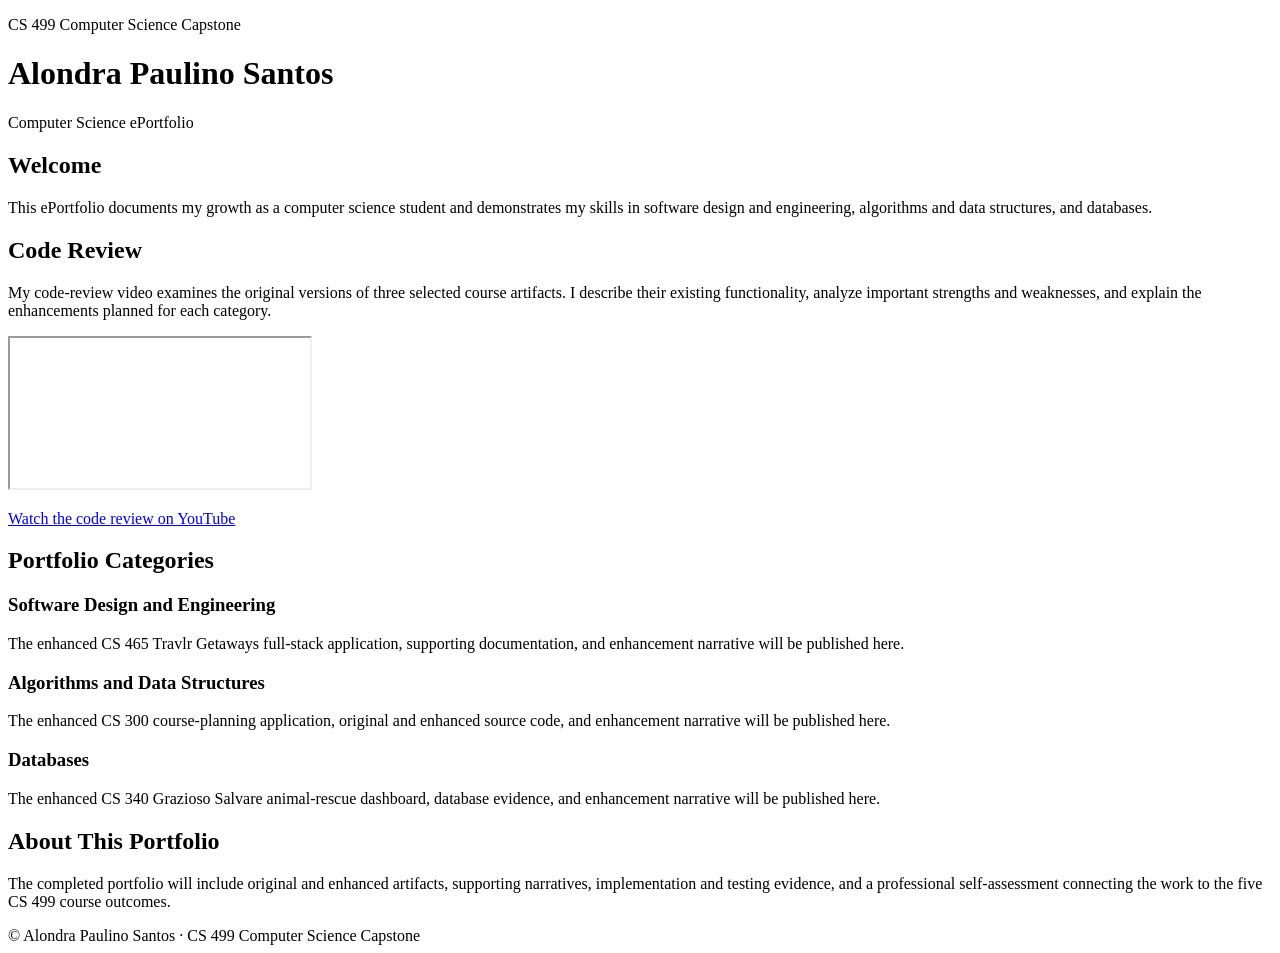
==== index.html @ 8d1aff84 "Create GitHub Pages portfolio homepage" ====
<!doctype html>
<html lang="en">
<head>
  <meta charset="utf-8">
  <meta name="viewport" content="width=device-width, initial-scale=1">
  <meta name="description" content="Alondra Paulino Santos's CS 499 Computer Science Capstone ePortfolio">
  <title>Alondra Paulino Santos | CS 499 Capstone</title>
  <link rel="stylesheet" href="styles.css">
</head>
<body>
  <header class="hero">
    <div class="container">
      <p class="eyebrow">CS 499 Computer Science Capstone</p>
      <h1>Alondra Paulino Santos</h1>
      <p class="intro">Computer Science ePortfolio</p>
    </div>
  </header>

  <main class="container">
    <section aria-labelledby="welcome">
      <h2 id="welcome">Welcome</h2>
      <p>This ePortfolio documents my growth as a computer science student and demonstrates my skills in software design and engineering, algorithms and data structures, and databases.</p>
    </section>

    <section aria-labelledby="review">
      <h2 id="review">Code Review</h2>
      <p>My code-review video examines the original versions of three selected course artifacts. I describe their existing functionality, analyze important strengths and weaknesses, and explain the enhancements planned for each category.</p>
      <div class="video">
        <iframe src="https://www.youtube.com/embed/JbB-MOt_yLA" title="CS 499 Capstone Code Review: Software Engineering, Algorithms, and Databases" allow="accelerometer; autoplay; clipboard-write; encrypted-media; gyroscope; picture-in-picture; web-share" allowfullscreen></iframe>
      </div>
      <p><a class="button" href="https://youtu.be/JbB-MOt_yLA">Watch the code review on YouTube</a></p>
    </section>

    <section aria-labelledby="categories">
      <h2 id="categories">Portfolio Categories</h2>
      <div class="cards">
        <article>
          <h3>Software Design and Engineering</h3>
          <p>The enhanced CS 465 Travlr Getaways full-stack application, supporting documentation, and enhancement narrative will be published here.</p>
        </article>
        <article>
          <h3>Algorithms and Data Structures</h3>
          <p>The enhanced CS 300 course-planning application, original and enhanced source code, and enhancement narrative will be published here.</p>
        </article>
        <article>
          <h3>Databases</h3>
          <p>The enhanced CS 340 Grazioso Salvare animal-rescue dashboard, database evidence, and enhancement narrative will be published here.</p>
        </article>
      </div>
    </section>

    <section aria-labelledby="about">
      <h2 id="about">About This Portfolio</h2>
      <p>The completed portfolio will include original and enhanced artifacts, supporting narratives, implementation and testing evidence, and a professional self-assessment connecting the work to the five CS 499 course outcomes.</p>
    </section>
  </main>

  <footer>
    <div class="container">© Alondra Paulino Santos · CS 499 Computer Science Capstone</div>
  </footer>
</body>
</html>
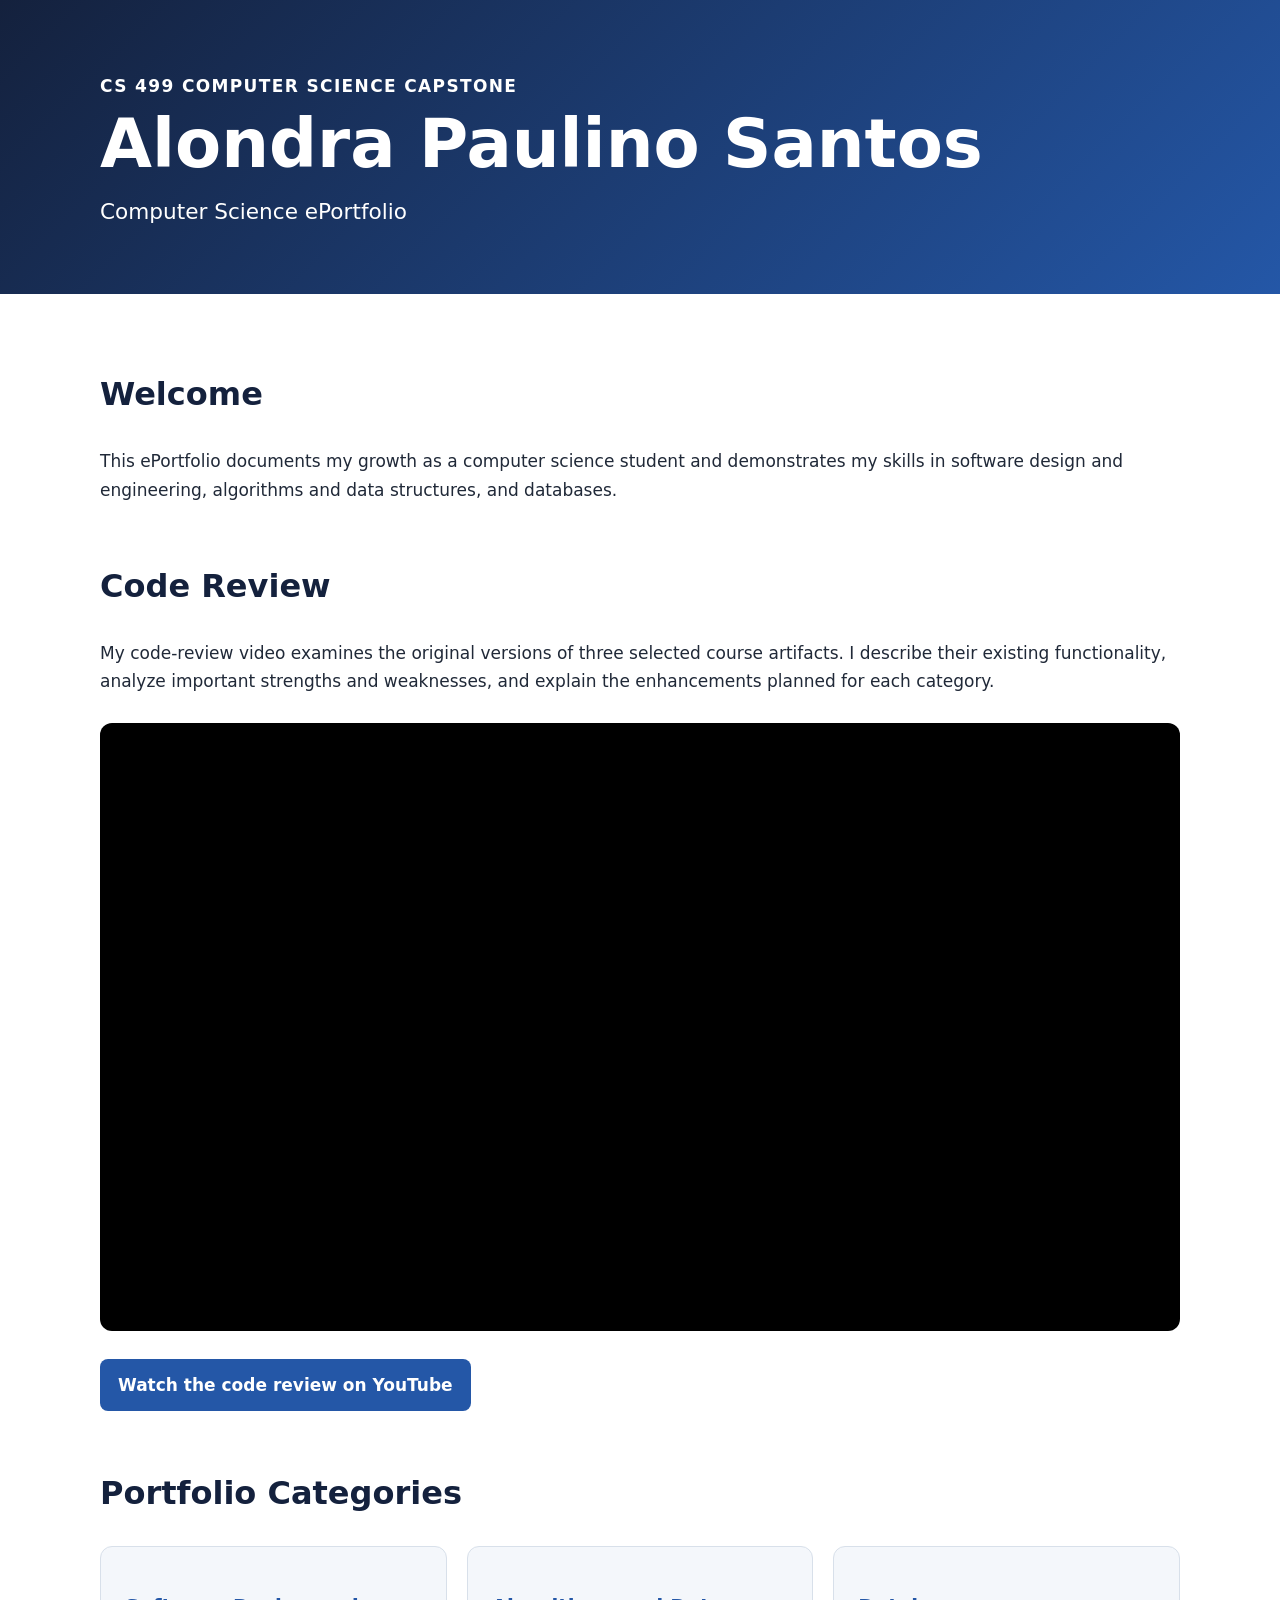
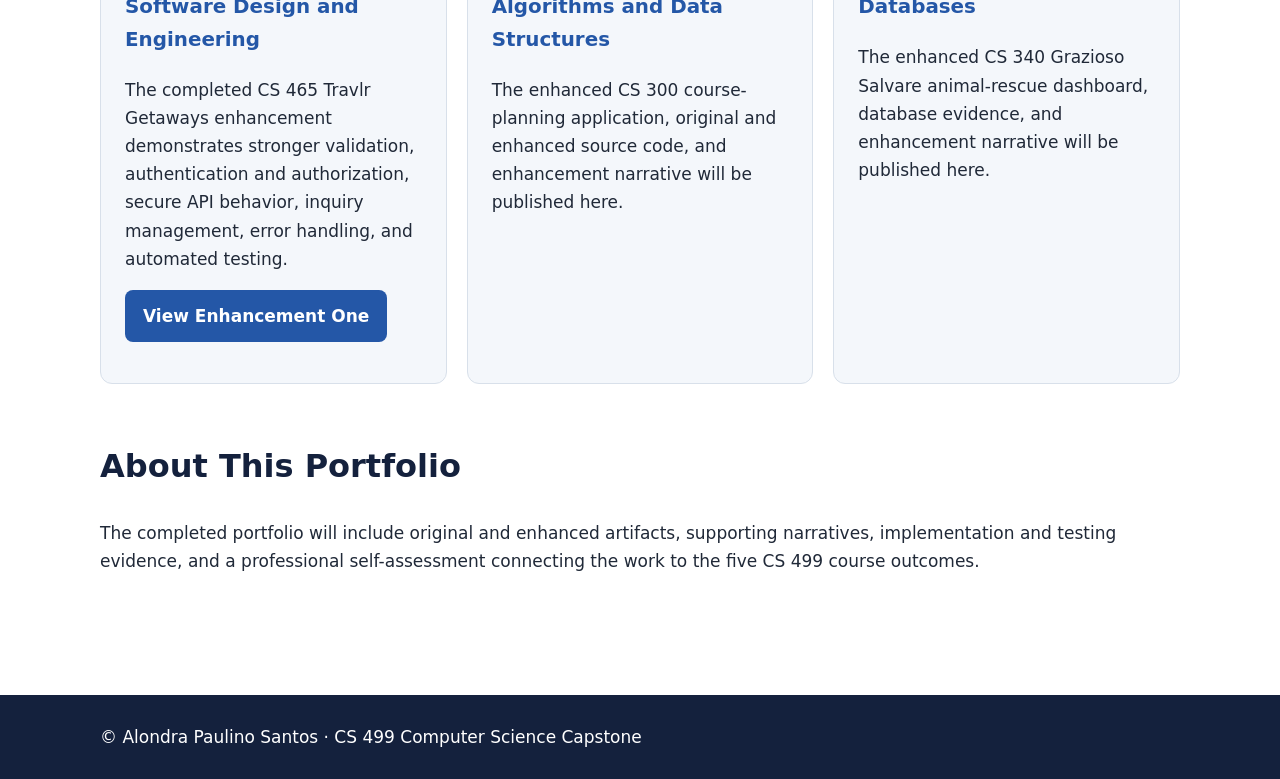
==== commit 7ea21921: "Publish Enhancement One on portfolio page" ====
--- a/index.html
+++ b/index.html
@@ -36,7 +36,8 @@
       <div class="cards">
         <article>
           <h3>Software Design and Engineering</h3>
-          <p>The enhanced CS 465 Travlr Getaways full-stack application, supporting documentation, and enhancement narrative will be published here.</p>
+          <p>The completed CS 465 Travlr Getaways enhancement demonstrates stronger validation, authentication and authorization, secure API behavior, inquiry management, error handling, and automated testing.</p>
+          <p><a class="button" href="enhancement-one/">View Enhancement One</a></p>
         </article>
         <article>
           <h3>Algorithms and Data Structures</h3>
--- a/styles.css
+++ b/styles.css
@@ -0,0 +1,44 @@
+:root {
+  color-scheme: light;
+  --navy: #14213d;
+  --blue: #2457a7;
+  --light: #f4f7fb;
+  --text: #202938;
+  --border: #d8e0ea;
+}
+* { box-sizing: border-box; }
+body {
+  margin: 0;
+  color: var(--text);
+  background: #fff;
+  font: 17px/1.65 system-ui, -apple-system, BlinkMacSystemFont, "Segoe UI", sans-serif;
+}
+.container { width: min(1080px, calc(100% - 40px)); margin: 0 auto; }
+.hero {
+  padding: 72px 0 64px;
+  color: #fff;
+  background: linear-gradient(135deg, var(--navy), var(--blue));
+}
+.eyebrow { margin: 0 0 8px; font-weight: 700; letter-spacing: .08em; text-transform: uppercase; }
+h1 { margin: 0; font-size: clamp(2.2rem, 7vw, 4.2rem); line-height: 1.1; }
+.intro { margin: 12px 0 0; font-size: 1.35rem; }
+main { padding: 48px 0 64px; }
+section { margin-bottom: 56px; }
+h2 { color: var(--navy); font-size: 2rem; }
+h3 { color: var(--blue); }
+.video { position: relative; padding-top: 56.25%; margin: 28px 0; overflow: hidden; border-radius: 12px; background: #000; }
+.video iframe { position: absolute; inset: 0; width: 100%; height: 100%; border: 0; }
+.button {
+  display: inline-block;
+  padding: 12px 18px;
+  color: #fff;
+  background: var(--blue);
+  border-radius: 8px;
+  font-weight: 700;
+  text-decoration: none;
+}
+.button:hover, .button:focus { background: var(--navy); }
+.cards { display: grid; grid-template-columns: repeat(3, 1fr); gap: 20px; }
+.cards article { padding: 24px; border: 1px solid var(--border); border-radius: 12px; background: var(--light); }
+footer { padding: 28px 0; color: #fff; background: var(--navy); }
+@media (max-width: 760px) { .cards { grid-template-columns: 1fr; } .hero { padding: 52px 0; } }
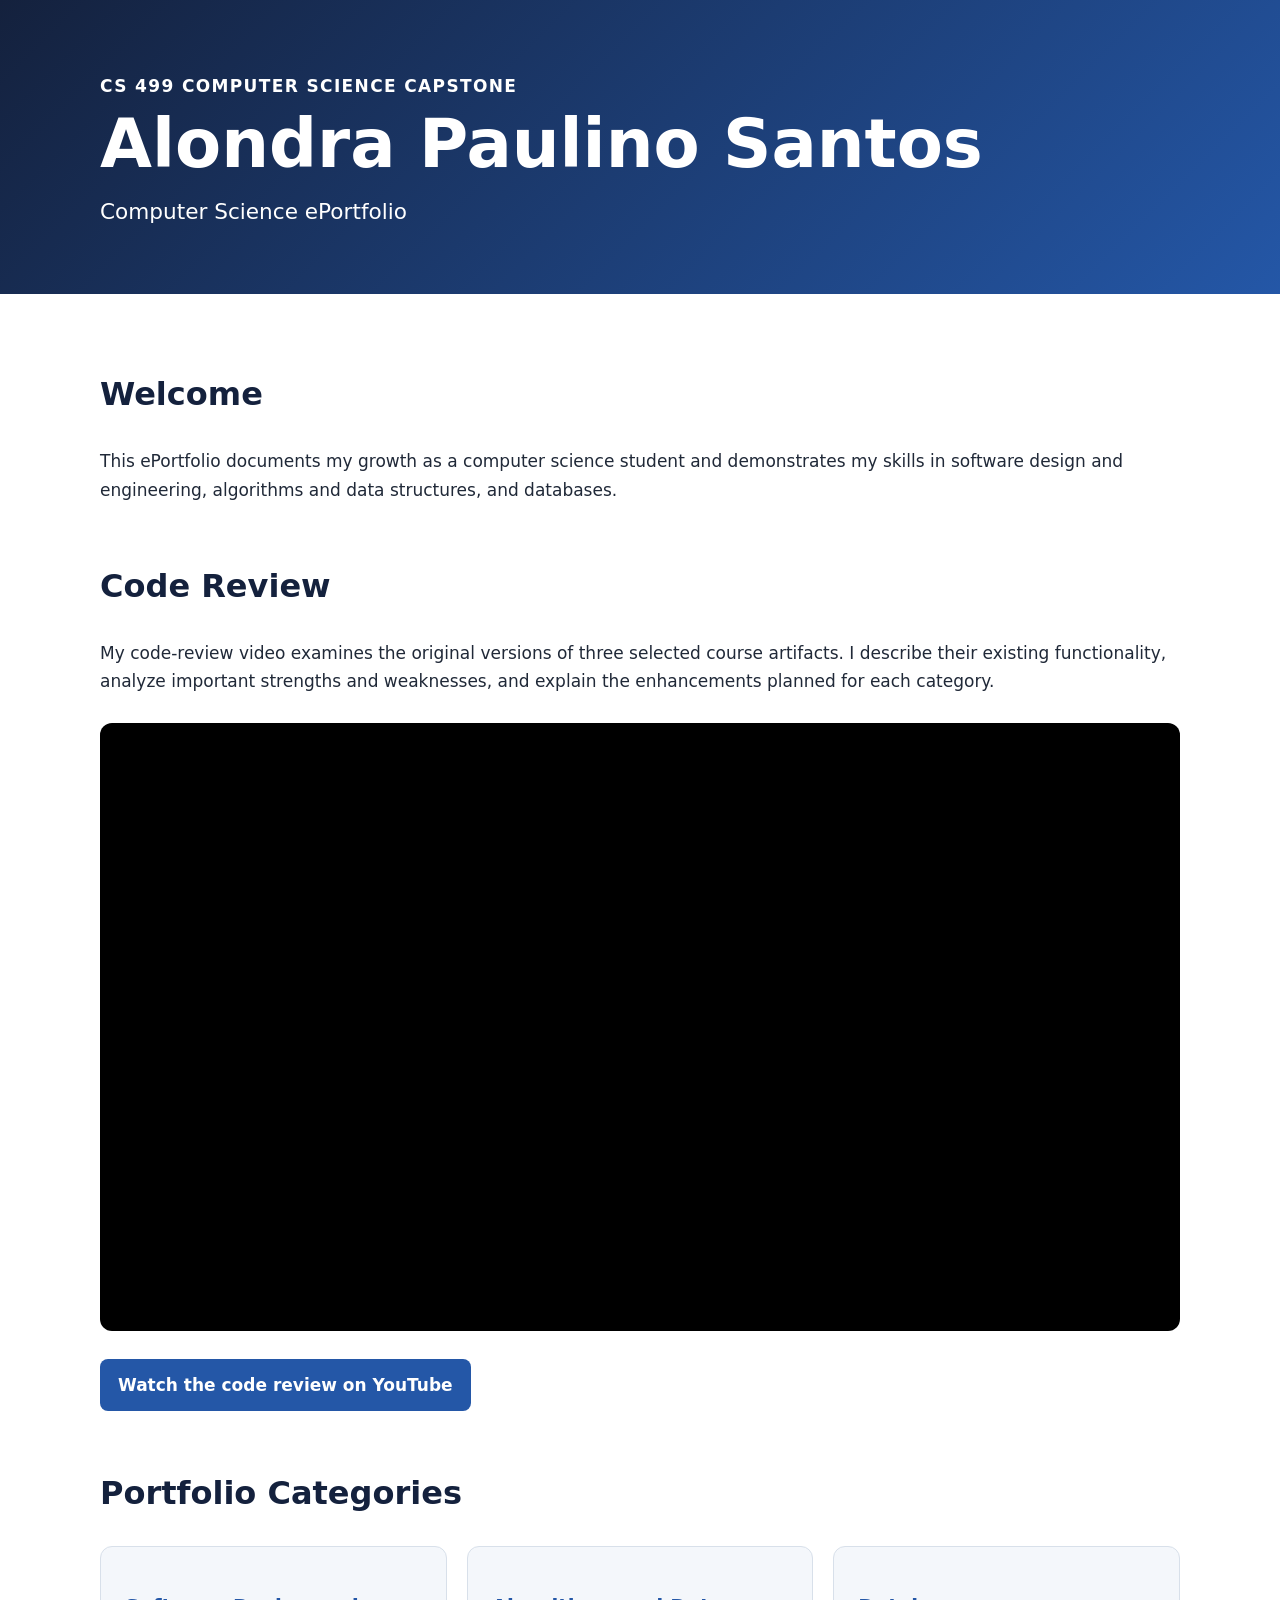
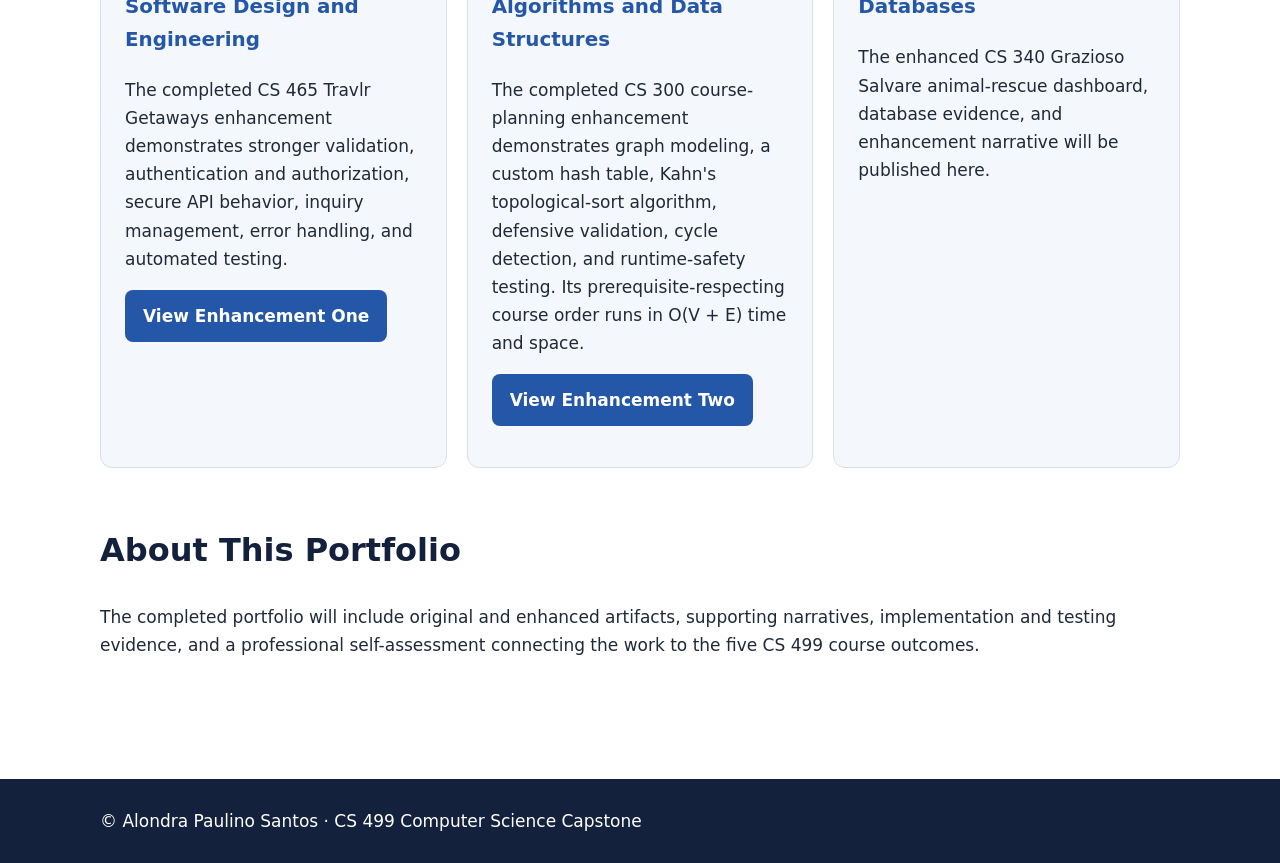
==== commit bf5ff8eb: "Add CS 300 algorithms and data structures enhancement Publish the final narrative, original and enha" ====
--- a/index.html
+++ b/index.html
@@ -41,7 +41,8 @@
         </article>
         <article>
           <h3>Algorithms and Data Structures</h3>
-          <p>The enhanced CS 300 course-planning application, original and enhanced source code, and enhancement narrative will be published here.</p>
+          <p>The completed CS 300 course-planning enhancement demonstrates graph modeling, a custom hash table, Kahn's topological-sort algorithm, defensive validation, cycle detection, and runtime-safety testing. Its prerequisite-respecting course order runs in O(V + E) time and space.</p>
+          <p><a class="button" href="enhancement-two/">View Enhancement Two</a></p>
         </article>
         <article>
           <h3>Databases</h3>
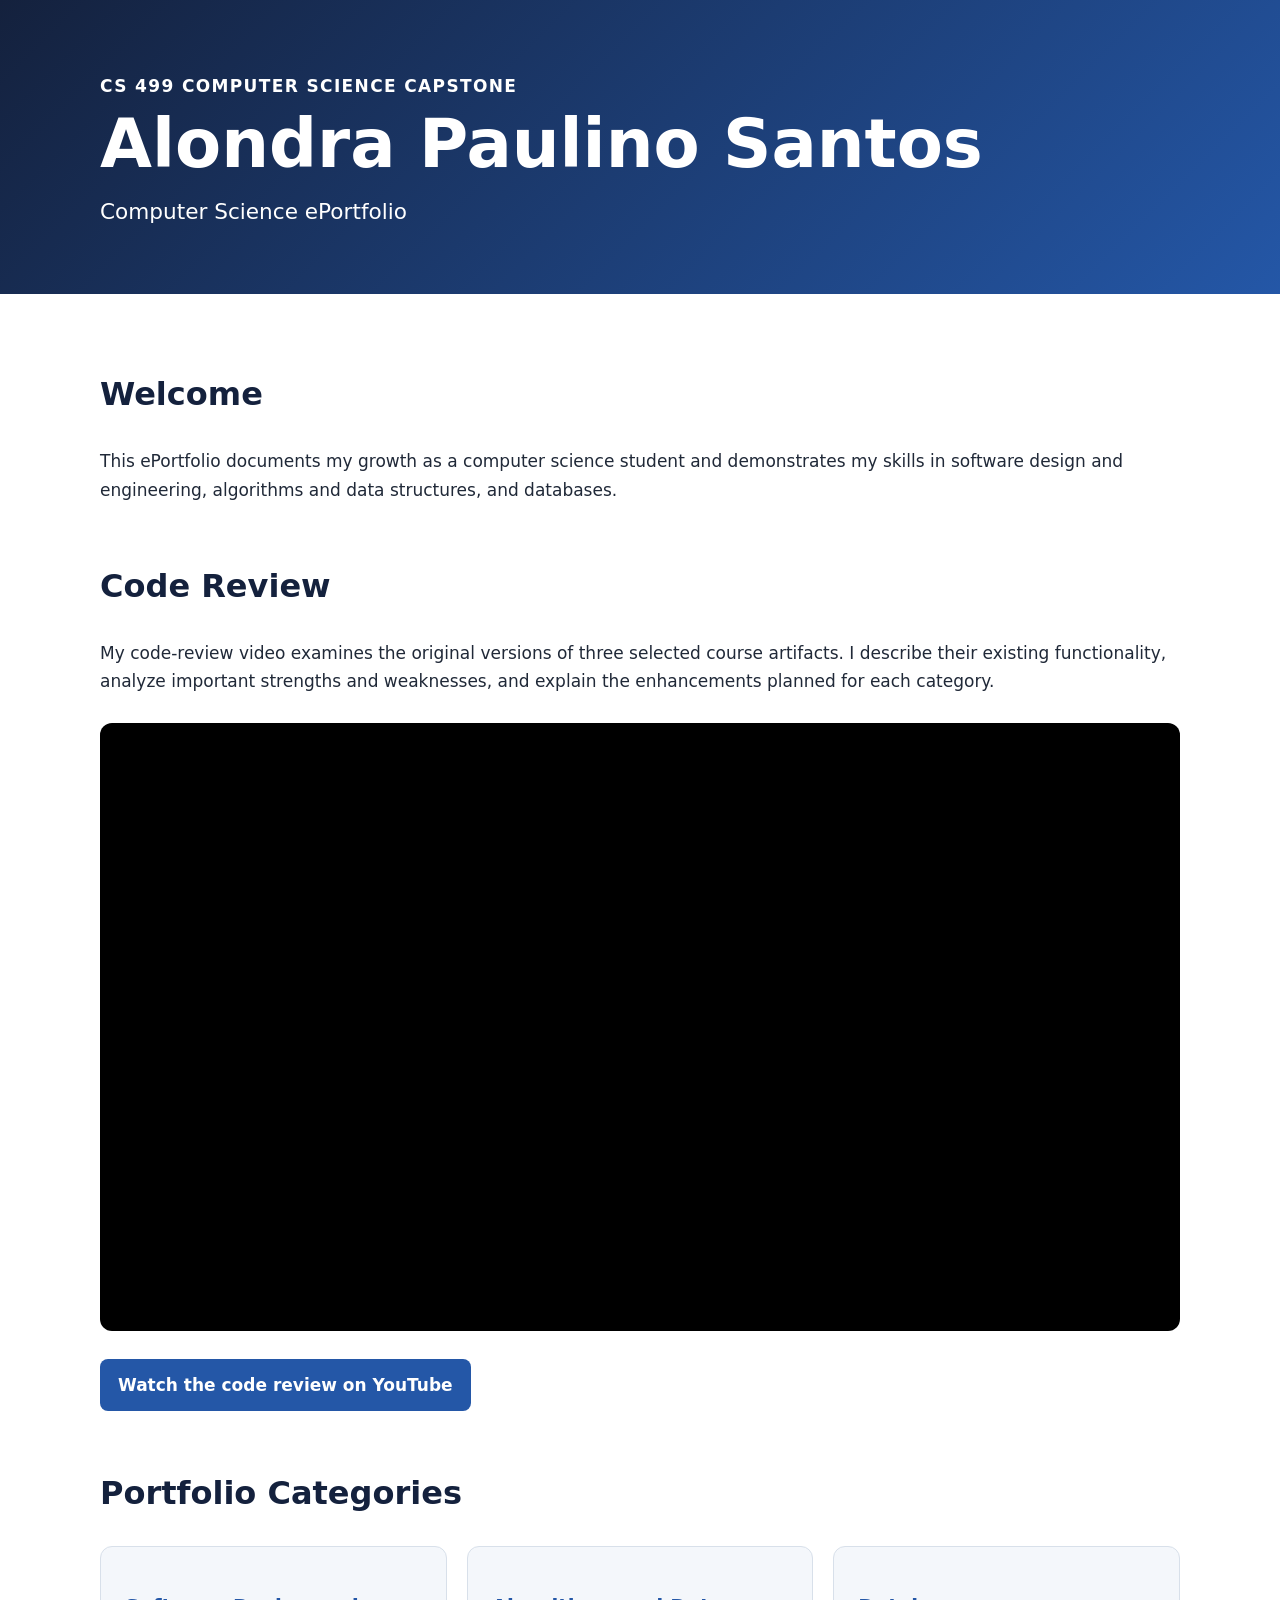
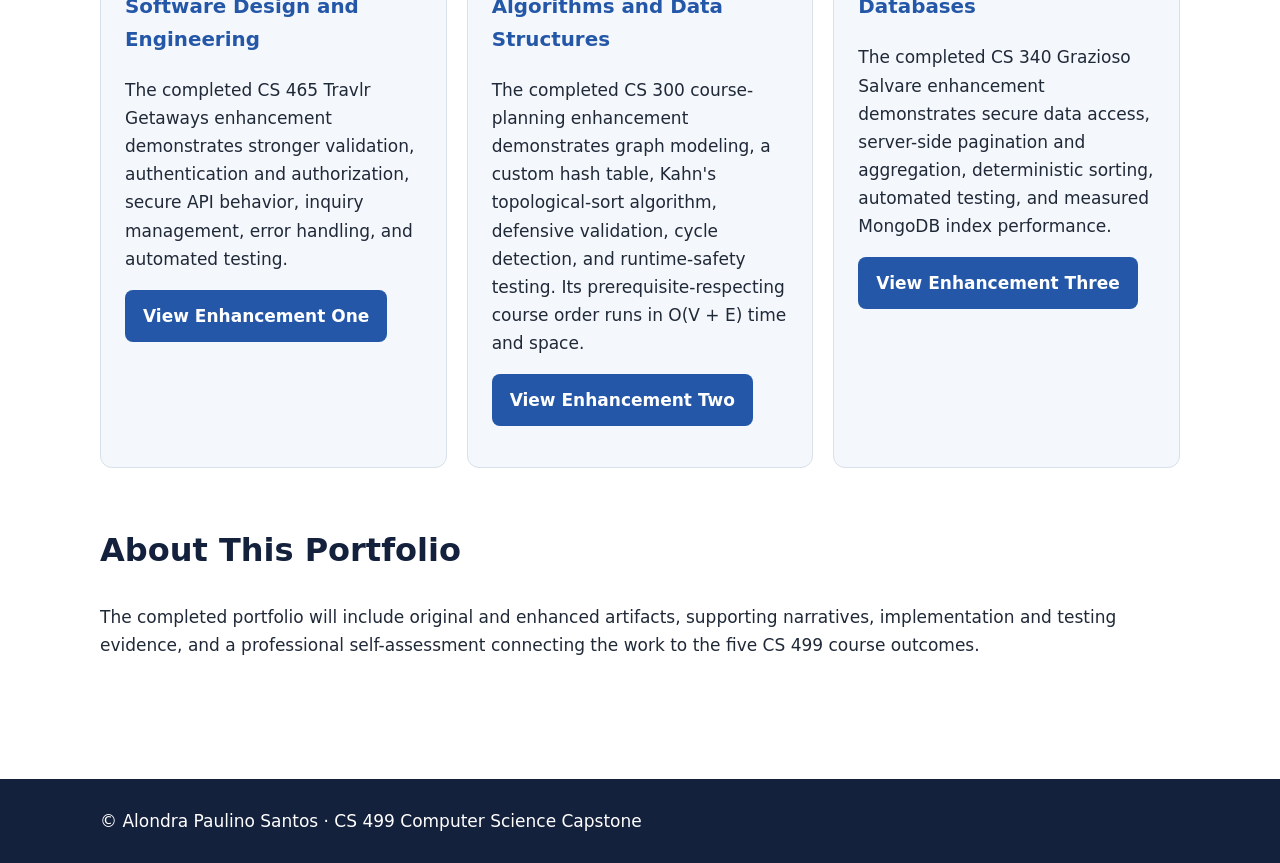
==== commit b46943b2: "Add Enhancement Three database artifact and evidence" ====
--- a/index.html
+++ b/index.html
@@ -8,57 +8,17 @@
   <link rel="stylesheet" href="styles.css">
 </head>
 <body>
-  <header class="hero">
-    <div class="container">
-      <p class="eyebrow">CS 499 Computer Science Capstone</p>
-      <h1>Alondra Paulino Santos</h1>
-      <p class="intro">Computer Science ePortfolio</p>
-    </div>
-  </header>
-
+  <header class="hero"><div class="container"><p class="eyebrow">CS 499 Computer Science Capstone</p><h1>Alondra Paulino Santos</h1><p class="intro">Computer Science ePortfolio</p></div></header>
   <main class="container">
-    <section aria-labelledby="welcome">
-      <h2 id="welcome">Welcome</h2>
-      <p>This ePortfolio documents my growth as a computer science student and demonstrates my skills in software design and engineering, algorithms and data structures, and databases.</p>
-    </section>
-
-    <section aria-labelledby="review">
-      <h2 id="review">Code Review</h2>
-      <p>My code-review video examines the original versions of three selected course artifacts. I describe their existing functionality, analyze important strengths and weaknesses, and explain the enhancements planned for each category.</p>
-      <div class="video">
-        <iframe src="https://www.youtube.com/embed/JbB-MOt_yLA" title="CS 499 Capstone Code Review: Software Engineering, Algorithms, and Databases" allow="accelerometer; autoplay; clipboard-write; encrypted-media; gyroscope; picture-in-picture; web-share" allowfullscreen></iframe>
-      </div>
-      <p><a class="button" href="https://youtu.be/JbB-MOt_yLA">Watch the code review on YouTube</a></p>
-    </section>
-
-    <section aria-labelledby="categories">
-      <h2 id="categories">Portfolio Categories</h2>
-      <div class="cards">
-        <article>
-          <h3>Software Design and Engineering</h3>
-          <p>The completed CS 465 Travlr Getaways enhancement demonstrates stronger validation, authentication and authorization, secure API behavior, inquiry management, error handling, and automated testing.</p>
-          <p><a class="button" href="enhancement-one/">View Enhancement One</a></p>
-        </article>
-        <article>
-          <h3>Algorithms and Data Structures</h3>
-          <p>The completed CS 300 course-planning enhancement demonstrates graph modeling, a custom hash table, Kahn's topological-sort algorithm, defensive validation, cycle detection, and runtime-safety testing. Its prerequisite-respecting course order runs in O(V + E) time and space.</p>
-          <p><a class="button" href="enhancement-two/">View Enhancement Two</a></p>
-        </article>
-        <article>
-          <h3>Databases</h3>
-          <p>The enhanced CS 340 Grazioso Salvare animal-rescue dashboard, database evidence, and enhancement narrative will be published here.</p>
-        </article>
-      </div>
-    </section>
-
-    <section aria-labelledby="about">
-      <h2 id="about">About This Portfolio</h2>
-      <p>The completed portfolio will include original and enhanced artifacts, supporting narratives, implementation and testing evidence, and a professional self-assessment connecting the work to the five CS 499 course outcomes.</p>
-    </section>
+    <section aria-labelledby="welcome"><h2 id="welcome">Welcome</h2><p>This ePortfolio documents my growth as a computer science student and demonstrates my skills in software design and engineering, algorithms and data structures, and databases.</p></section>
+    <section aria-labelledby="review"><h2 id="review">Code Review</h2><p>My code-review video examines the original versions of three selected course artifacts. I describe their existing functionality, analyze important strengths and weaknesses, and explain the enhancements planned for each category.</p><div class="video"><iframe src="https://www.youtube.com/embed/JbB-MOt_yLA" title="CS 499 Capstone Code Review: Software Engineering, Algorithms, and Databases" allow="accelerometer; autoplay; clipboard-write; encrypted-media; gyroscope; picture-in-picture; web-share" allowfullscreen></iframe></div><p><a class="button" href="https://youtu.be/JbB-MOt_yLA">Watch the code review on YouTube</a></p></section>
+    <section aria-labelledby="categories"><h2 id="categories">Portfolio Categories</h2><div class="cards">
+      <article><h3>Software Design and Engineering</h3><p>The completed CS 465 Travlr Getaways enhancement demonstrates stronger validation, authentication and authorization, secure API behavior, inquiry management, error handling, and automated testing.</p><p><a class="button" href="enhancement-one/">View Enhancement One</a></p></article>
+      <article><h3>Algorithms and Data Structures</h3><p>The completed CS 300 course-planning enhancement demonstrates graph modeling, a custom hash table, Kahn's topological-sort algorithm, defensive validation, cycle detection, and runtime-safety testing. Its prerequisite-respecting course order runs in O(V + E) time and space.</p><p><a class="button" href="enhancement-two/">View Enhancement Two</a></p></article>
+      <article><h3>Databases</h3><p>The completed CS 340 Grazioso Salvare enhancement demonstrates secure data access, server-side pagination and aggregation, deterministic sorting, automated testing, and measured MongoDB index performance.</p><p><a class="button" href="enhancement-three/">View Enhancement Three</a></p></article>
+    </div></section>
+    <section aria-labelledby="about"><h2 id="about">About This Portfolio</h2><p>The completed portfolio will include original and enhanced artifacts, supporting narratives, implementation and testing evidence, and a professional self-assessment connecting the work to the five CS 499 course outcomes.</p></section>
   </main>
-
-  <footer>
-    <div class="container">© Alondra Paulino Santos · CS 499 Computer Science Capstone</div>
-  </footer>
+  <footer><div class="container">© Alondra Paulino Santos · CS 499 Computer Science Capstone</div></footer>
 </body>
 </html>
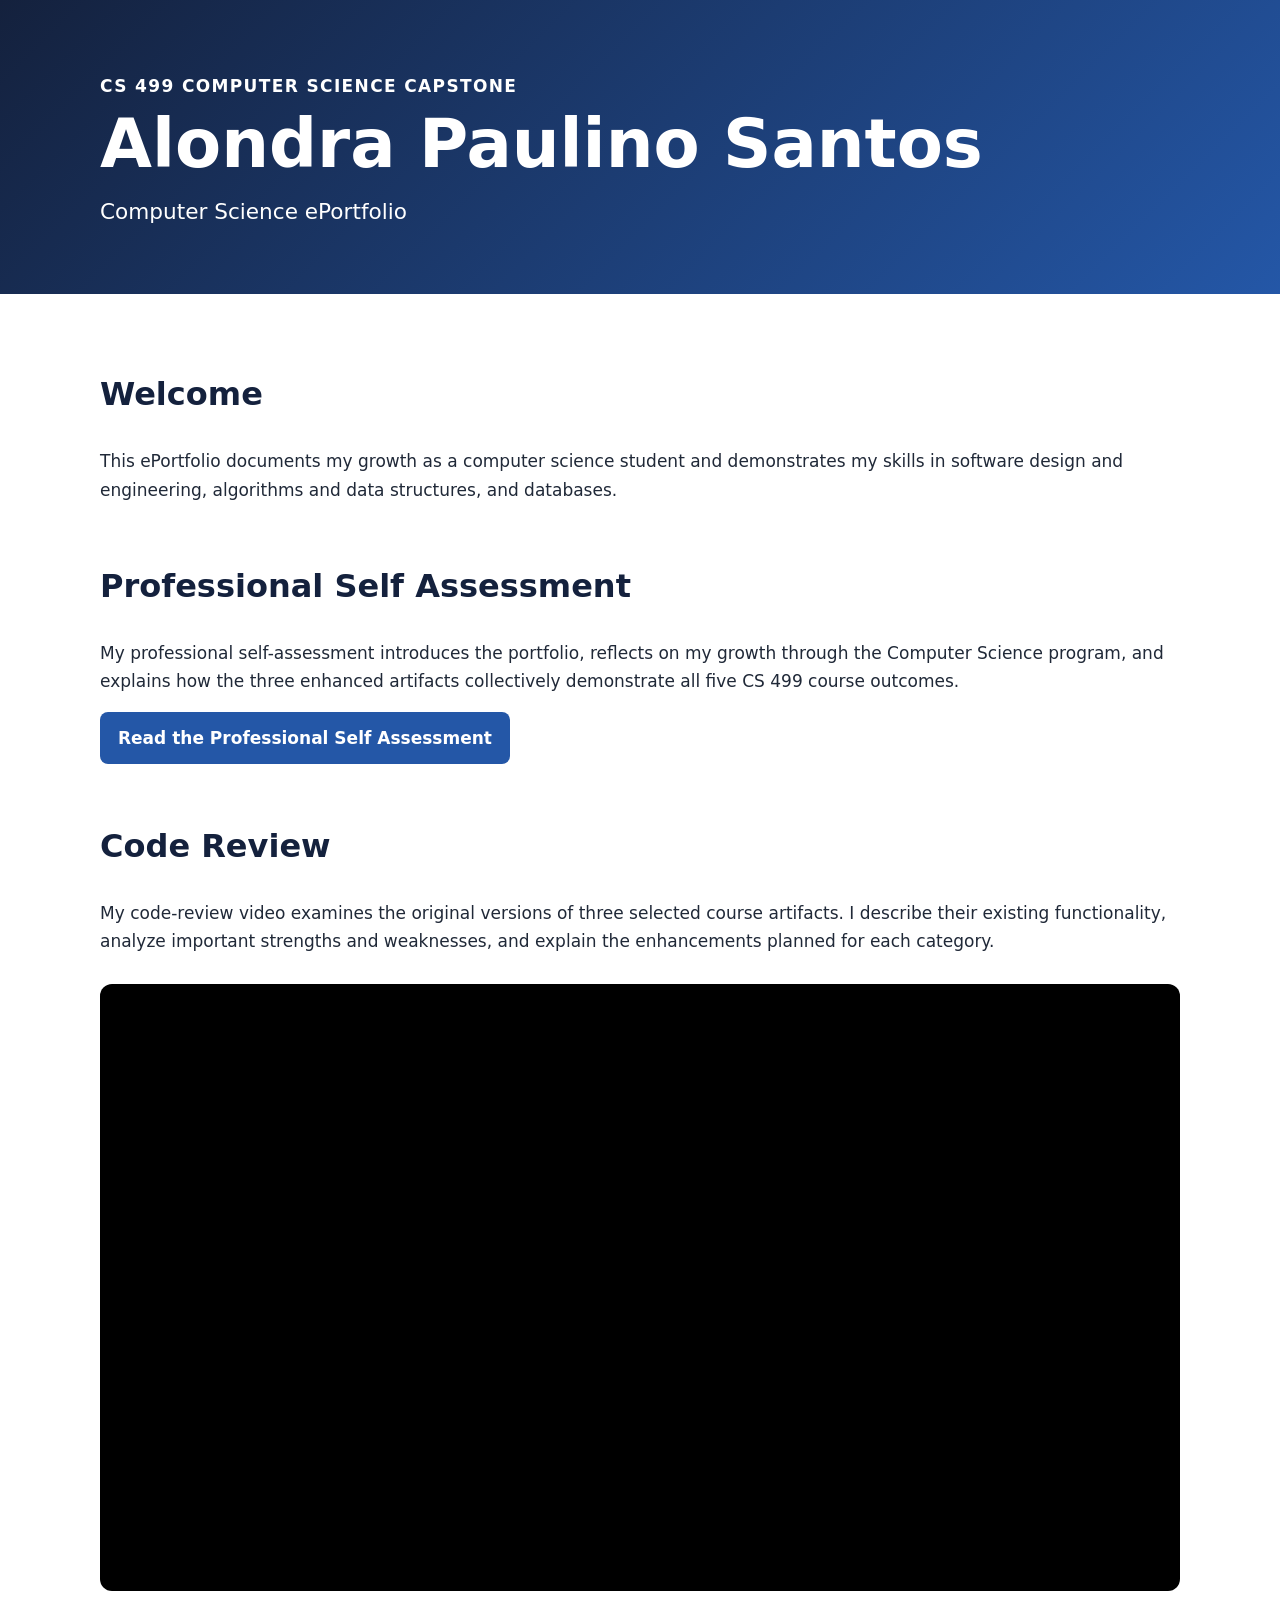
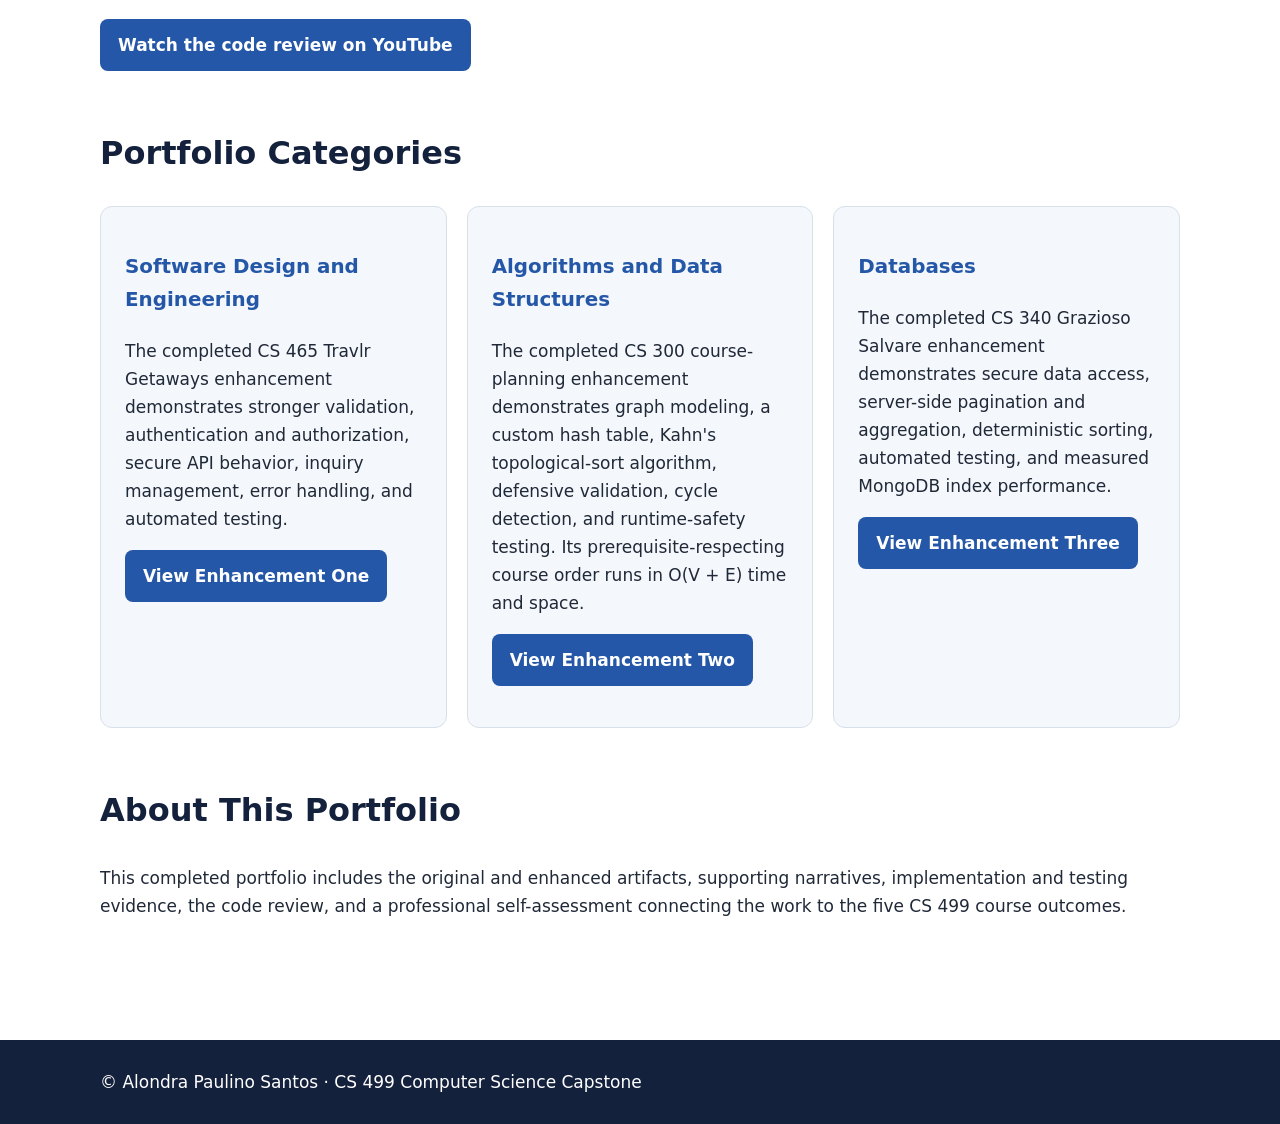
==== commit 15c9ae55: "Complete CS 499 capstone ePortfolio" ====
--- a/index.html
+++ b/index.html
@@ -11,13 +11,14 @@
   <header class="hero"><div class="container"><p class="eyebrow">CS 499 Computer Science Capstone</p><h1>Alondra Paulino Santos</h1><p class="intro">Computer Science ePortfolio</p></div></header>
   <main class="container">
     <section aria-labelledby="welcome"><h2 id="welcome">Welcome</h2><p>This ePortfolio documents my growth as a computer science student and demonstrates my skills in software design and engineering, algorithms and data structures, and databases.</p></section>
+    <section aria-labelledby="assessment"><h2 id="assessment">Professional Self Assessment</h2><p>My professional self-assessment introduces the portfolio, reflects on my growth through the Computer Science program, and explains how the three enhanced artifacts collectively demonstrate all five CS 499 course outcomes.</p><p><a class="button" href="self-assessment/">Read the Professional Self Assessment</a></p></section>
     <section aria-labelledby="review"><h2 id="review">Code Review</h2><p>My code-review video examines the original versions of three selected course artifacts. I describe their existing functionality, analyze important strengths and weaknesses, and explain the enhancements planned for each category.</p><div class="video"><iframe src="https://www.youtube.com/embed/JbB-MOt_yLA" title="CS 499 Capstone Code Review: Software Engineering, Algorithms, and Databases" allow="accelerometer; autoplay; clipboard-write; encrypted-media; gyroscope; picture-in-picture; web-share" allowfullscreen></iframe></div><p><a class="button" href="https://youtu.be/JbB-MOt_yLA">Watch the code review on YouTube</a></p></section>
     <section aria-labelledby="categories"><h2 id="categories">Portfolio Categories</h2><div class="cards">
       <article><h3>Software Design and Engineering</h3><p>The completed CS 465 Travlr Getaways enhancement demonstrates stronger validation, authentication and authorization, secure API behavior, inquiry management, error handling, and automated testing.</p><p><a class="button" href="enhancement-one/">View Enhancement One</a></p></article>
       <article><h3>Algorithms and Data Structures</h3><p>The completed CS 300 course-planning enhancement demonstrates graph modeling, a custom hash table, Kahn's topological-sort algorithm, defensive validation, cycle detection, and runtime-safety testing. Its prerequisite-respecting course order runs in O(V + E) time and space.</p><p><a class="button" href="enhancement-two/">View Enhancement Two</a></p></article>
       <article><h3>Databases</h3><p>The completed CS 340 Grazioso Salvare enhancement demonstrates secure data access, server-side pagination and aggregation, deterministic sorting, automated testing, and measured MongoDB index performance.</p><p><a class="button" href="enhancement-three/">View Enhancement Three</a></p></article>
     </div></section>
-    <section aria-labelledby="about"><h2 id="about">About This Portfolio</h2><p>The completed portfolio will include original and enhanced artifacts, supporting narratives, implementation and testing evidence, and a professional self-assessment connecting the work to the five CS 499 course outcomes.</p></section>
+    <section aria-labelledby="about"><h2 id="about">About This Portfolio</h2><p>This completed portfolio includes the original and enhanced artifacts, supporting narratives, implementation and testing evidence, the code review, and a professional self-assessment connecting the work to the five CS 499 course outcomes.</p></section>
   </main>
   <footer><div class="container">© Alondra Paulino Santos · CS 499 Computer Science Capstone</div></footer>
 </body>
--- a/styles.css
+++ b/styles.css
@@ -40,5 +40,8 @@
 .button:hover, .button:focus { background: var(--navy); }
 .cards { display: grid; grid-template-columns: repeat(3, 1fr); gap: 20px; }
 .cards article { padding: 24px; border: 1px solid var(--border); border-radius: 12px; background: var(--light); }
+.reading { max-width: 900px; }
+.reading h3 { margin-top: 32px; }
+.reading .button { margin: 0 8px 8px 0; }
 footer { padding: 28px 0; color: #fff; background: var(--navy); }
 @media (max-width: 760px) { .cards { grid-template-columns: 1fr; } .hero { padding: 52px 0; } }
